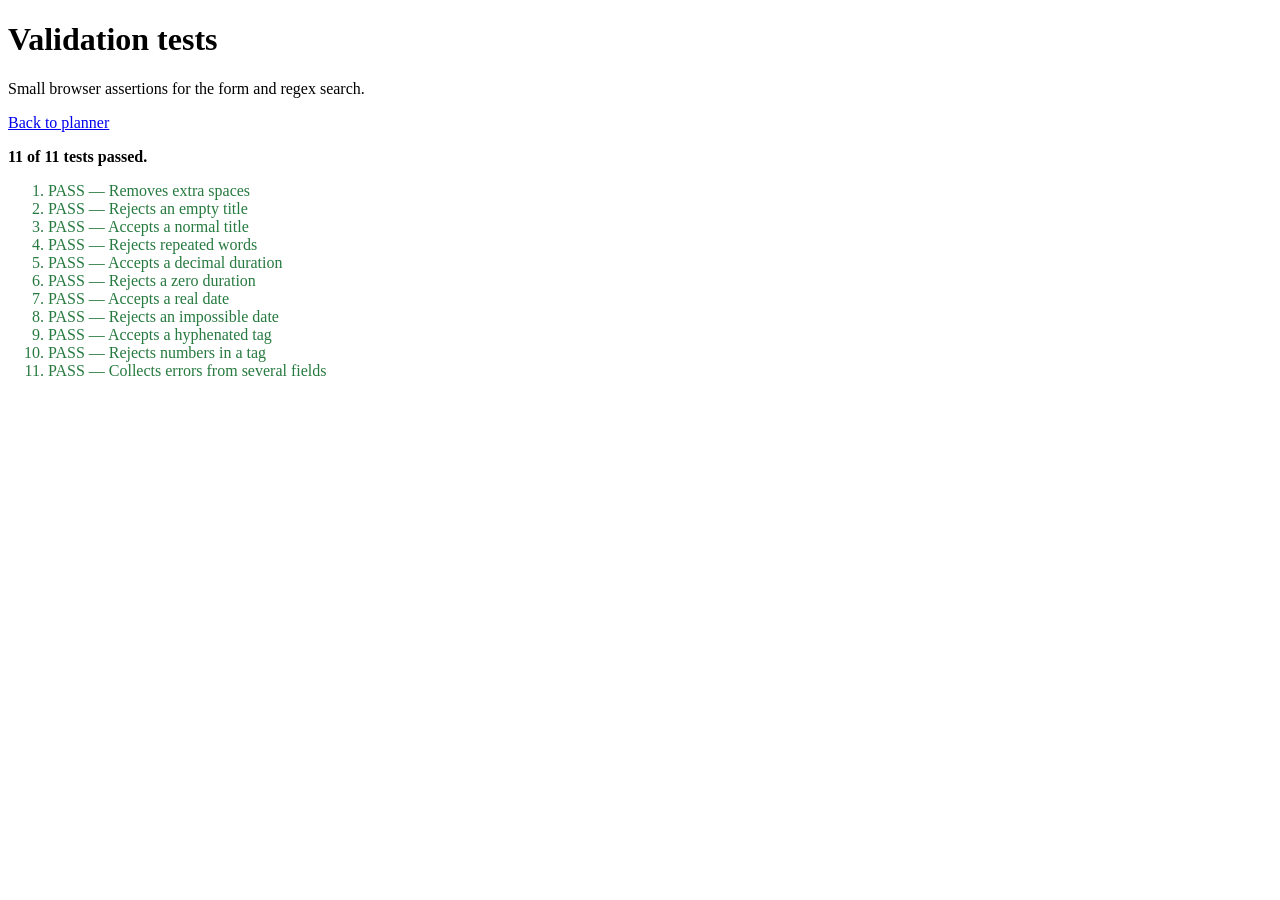
==== test.html @ 10c37b79 "added test.html and made app.js the control js and also  changed the border background and also adde" ====
<!doctype html>
<html lang="en">
  <head>
    <meta charset="UTF-8" />
    <meta name="viewport" content="width=device-width, initial-scale=1.0" />
    <title>CocoPlan Tests</title>
    <link rel="stylesheet" href="styles/main.css" />
  </head>
  <body>
    <main class="narrow-page">
      <div class="page-heading">
        <div>
          <h1>Validation tests</h1>
          <p>Small browser assertions for the form and regex search.</p>
        </div>
        <a class="button secondary" href="index.html">Back to planner</a>
      </div>
      <div class="card text-card">
        <p><strong id="test-summary">Running tests...</strong></p>
        <ol id="test-results"></ol>
      </div>
    </main>

    <script type="module">
      import {
        removingSpace,
        validatingTitle,
        validatingDuration,
        validatingDate,
        validatingTag,
        validatingTask,
      } from "./scripts/validators.js";

     
      const tests = [
        [
          "Removes extra spaces",
          removingSpace("  Review   notes  ") === "Review notes",
        ],
        ["Rejects an empty title", validatingTitle("") !== ""],
        [
          "Accepts a normal title",
          validatingTitle("Review chemistry notes") === "",
        ],
        [
          "Rejects repeated words",
          validatingTitle("Review review notes") !== "",
        ],
        ["Accepts a decimal duration", validatingDuration("1.5") === ""],
        ["Rejects a zero duration", validatingDuration("0") !== ""],
        ["Accepts a real date", validatingDate("2024-02-29") === ""],
        ["Rejects an impossible date", validatingDate("2026-02-30") !== ""],
        ["Accepts a hyphenated tag", validatingTag("Self-Care") === ""],
        ["Rejects numbers in a tag", validatingTag("Study101") !== ""],
        [
          "Collects errors from several fields",
          Object.keys(
            validatingTask({
              title: "",
              duration: "0",
              dueDate: "2026-02-30",
              tag: "Study101",
            }),
          ).length === 4,
        ],
      ];

      const list = document.getElementById("test-results");
      let passed = 0;

      
      tests.forEach(function (test) {
        const item = document.createElement("li");
        item.textContent = `${test[1] ? "PASS" : "FAIL"} — ${test[0]}`;
        item.style.color = test[1] ? "#267a3f" : "#b42318";
        list.appendChild(item);
        if (test[1]) passed += 1;
      });

      document.getElementById("test-summary").textContent =
        `${passed} of ${tests.length} tests passed.`;
    </script>
  </body>
</html>
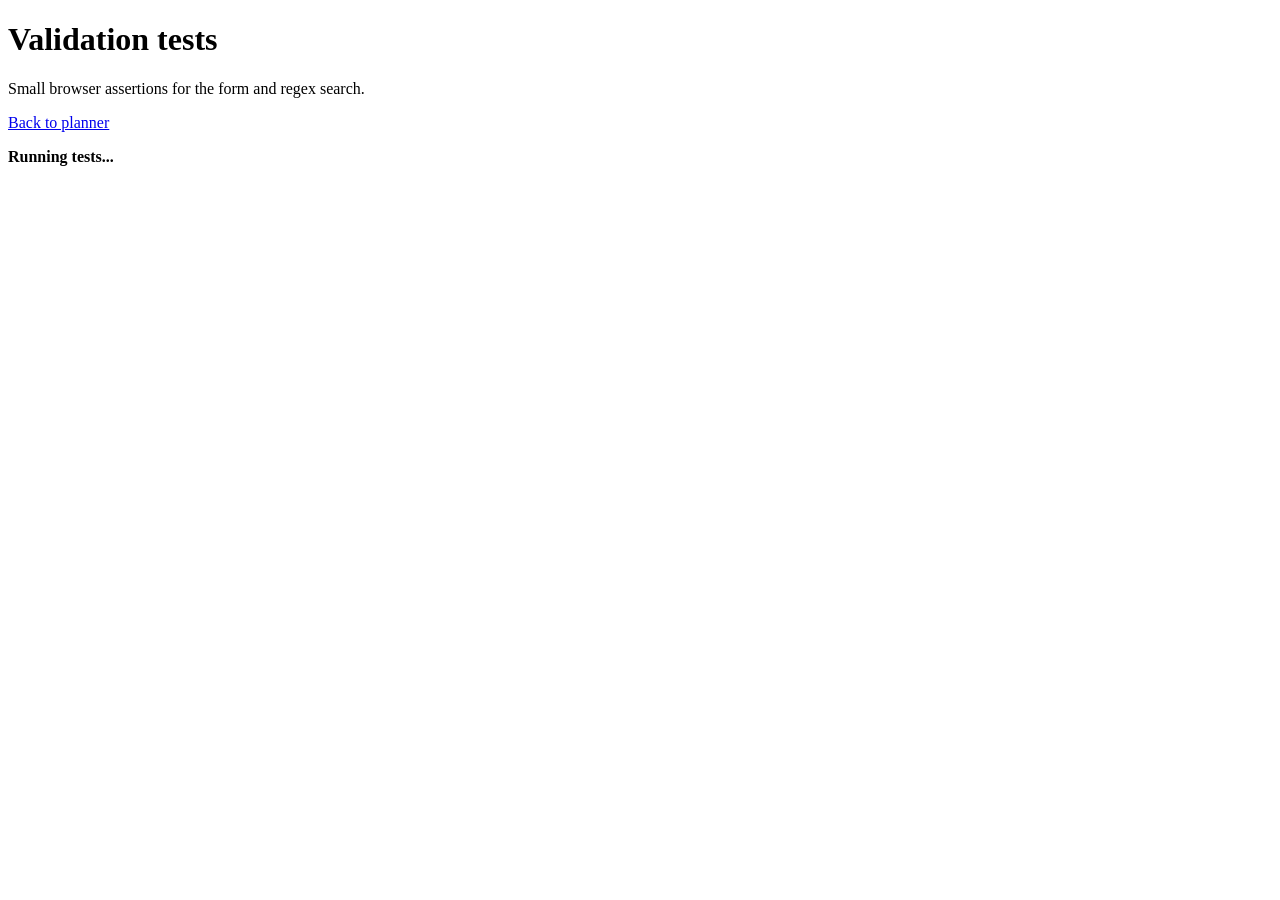
==== commit 7ee55e18: "fixed attribute and added a test html for M4 search and sorting" ====
--- a/test.html
+++ b/test.html
@@ -31,7 +31,8 @@
         validatingTask,
       } from "./scripts/validators.js";
 
-     
+      import { higlightText, makeSearchRegex, taskMatching, tweakSpecialHtml } from "./search.js";
+      
       const tests = [
         [
           "Removes extra spaces",
@@ -63,6 +64,32 @@
             }),
           ).length === 4,
         ],
+
+        // M4: regex tests 
+        ['compiles a valid regex', makeSearchRegex('study').errror === ''],
+        ['Matches without case sensititvity', makeSearchRegex('study').regex.test('STUDY notes')],
+        ['Rejects an invalid regex safely', makeSearchRegex('[').error !== ''],
+        [
+          'finds matching task text',
+          taskMatching(
+            {title: 'Review notes', tag:'study', dueDate: '2026-10-14', duration: 60, note: ''},
+            makeSearchRegex('review').regex
+          )
+        ],
+        [
+          'Excludes nonmatching task text',
+          !taskMatching(
+            {title: 'Review notes', tag: 'study', dueDate: '2026-10-14', duration: 60, note: ''},
+            makeSearchRegex('gym').regex
+          )
+        ],
+        
+        ['Escapes unsafe HTML', tweakSpecialHtml('<script>') === '&lt;script&gt;'],
+        [
+          'Highlights a safe match',
+          higlightText('Review notes', makeSearchRegex('Review').regex) === '<mar>Review</mark> notes'
+        ]
+
       ];
 
       const list = document.getElementById("test-results");
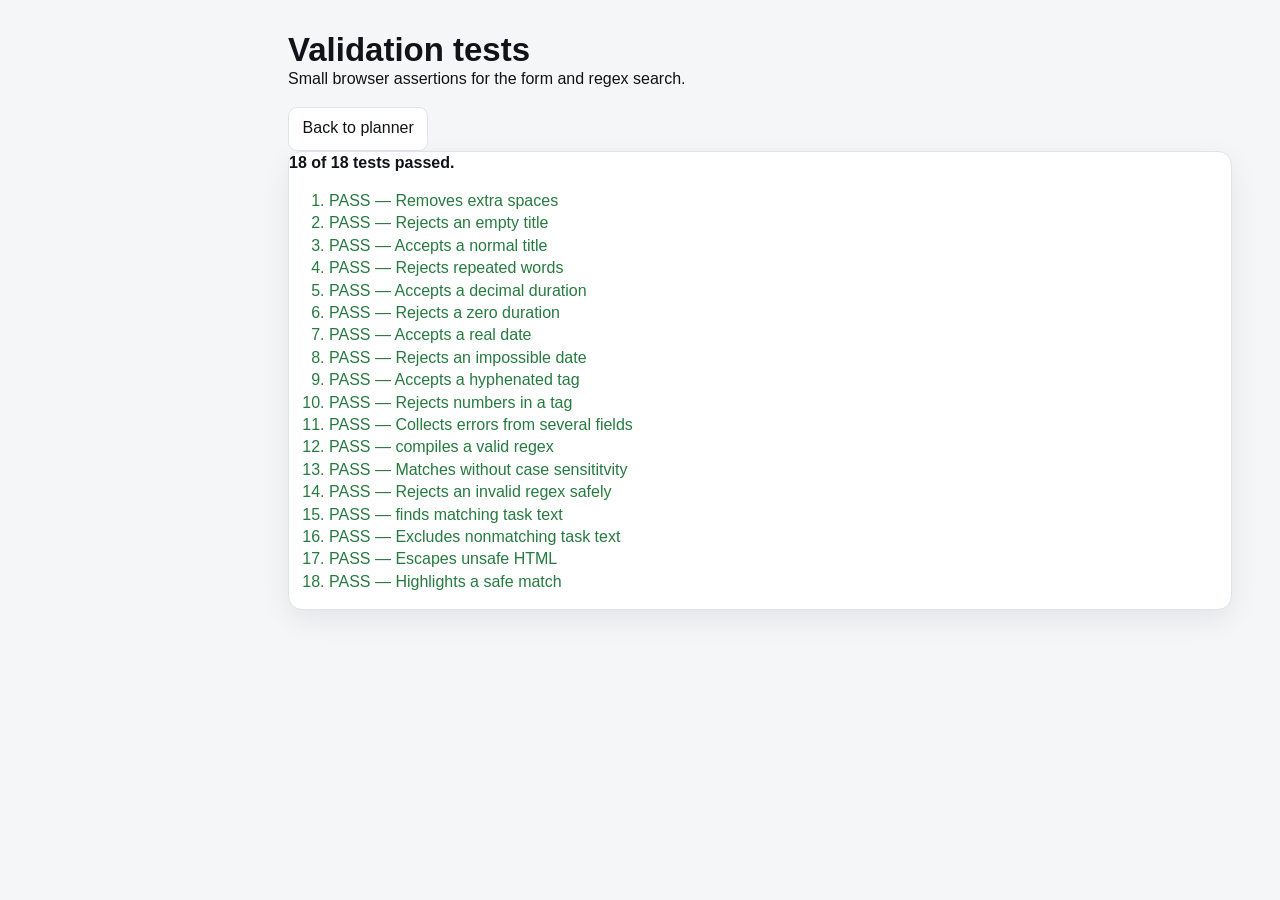
==== commit 395eeba4: "fixed texst.html inconscistencies and also it wasn't running due to the search.js wrong path" ====
--- a/test.html
+++ b/test.html
@@ -4,7 +4,7 @@
     <meta charset="UTF-8" />
     <meta name="viewport" content="width=device-width, initial-scale=1.0" />
     <title>CocoPlan Tests</title>
-    <link rel="stylesheet" href="styles/main.css" />
+    <link rel="stylesheet" href="styles/style.css" />
   </head>
   <body>
     <main class="narrow-page">
@@ -31,7 +31,7 @@
         validatingTask,
       } from "./scripts/validators.js";
 
-      import { higlightText, makeSearchRegex, taskMatching, tweakSpecialHtml } from "./search.js";
+      import { higlightText, makeSearchRegex, taskMatching, tweakSpecialHtml } from "./scripts/search.js";
       
       const tests = [
         [
@@ -66,7 +66,7 @@
         ],
 
         // M4: regex tests 
-        ['compiles a valid regex', makeSearchRegex('study').errror === ''],
+        ['compiles a valid regex', makeSearchRegex('study').error === ''],
         ['Matches without case sensititvity', makeSearchRegex('study').regex.test('STUDY notes')],
         ['Rejects an invalid regex safely', makeSearchRegex('[').error !== ''],
         [
@@ -87,7 +87,7 @@
         ['Escapes unsafe HTML', tweakSpecialHtml('<script>') === '&lt;script&gt;'],
         [
           'Highlights a safe match',
-          higlightText('Review notes', makeSearchRegex('Review').regex) === '<mar>Review</mark> notes'
+          higlightText('Review notes', makeSearchRegex('Review').regex) === '<mark>Review</mark> notes'
         ]
 
       ];
--- a/styles/style.css
+++ b/styles/style.css
@@ -0,0 +1,1192 @@
+* {
+    box-sizing: border-box
+}
+
+:root {
+    --surface: #ffffff;
+    --text:  #111318;
+    --page: #f5f6f8;
+    --border: #dfe3ea;
+    --radius: 14px;
+    --green: #168347;
+    --shadow: 0 10px 28px rgba(17, 19, 24, 0.07);
+    --green-soft: #e7f5eb;
+    --muted: #657087;
+    --soft-surface: #f0f1f3;
+    --red: #dc2626;
+}
+
+html {
+    scroll-behavior: smooth;
+}
+
+body {
+    display: flex;
+    flex-direction: column;
+    margin: 0;
+    background: var(--page);
+    color: var(--text);
+    font-family: Arial, Helvetica, sans-serif;
+    line-height: 1.4;  
+    min-height: 100vh;
+    min-width: 320px;
+}
+
+a {
+    color: inherit;
+}
+
+h1 {
+    font-size: 33px;
+    line-height: 1.1;
+    margin-bottom: 0;
+}
+
+h2 {
+    font-size: 1.15rem;
+    line-height: 1.25;
+}
+
+h1, h2, p {
+    margin-top: 0;
+}
+
+.skip-link {
+    position: fixed;
+    top: 0.6rem;
+    left: 0.6rem;
+    color: white;
+    border-radius: 5.8px;
+    padding: 0.55rem 0.8rem;
+    background: var(--text);
+    z-index: 100;
+    transform: translateY(-150%);
+}
+
+[hidden] {
+    display: none !important;
+}
+
+:focus-visible {
+  outline: 3px solid #2f80ed;
+  outline-offset: 3px;
+}
+
+.screen-reader-only {
+    position: absolute;
+    width: 1px;
+    height: 1px;
+    overflow: hidden;
+    clip: rect(0, 0, 0, 0);
+    clip-path: inset(50%);
+    white-space: nowrap;    
+}
+
+.skip-link:focus {
+    transform: translateY(0);
+}
+
+.heading {
+    border-bottom: 1px solid var(--border);
+    background: white;
+}
+
+.brand {
+    display: block;
+    padding: 1.25rem;
+    font-weight: 800;
+    font-size: 1.35rem;
+    text-decoration: none;
+}
+
+.all-navs {
+    position: fixed;
+    right: 0;
+    bottom: 0;
+    left: 0;
+    z-index: 30;
+    display: grid;
+    grid-template-columns: repeat(4, 1fr);
+    background: white;
+    list-style: none;
+    border-top: 1px solid var(--border);
+    margin: 0;
+    padding: 0.45rem;
+}
+
+.nav-links {
+    display: flex;
+    justify-content: center;
+    align-items: center;
+    border-radius: 9px;
+    font-size: 13px;
+    font-weight: 700;
+    padding: 0.55rem 5.6px;
+    gap: 0.4rem;
+    text-decoration: none;
+    min-height: 45px;
+}
+
+.nav-links:hover, .nav-links.active {
+    background: var(--soft-surface);
+}
+
+.nav-icon {
+    height: 18px;
+    width: 18px;
+}
+
+button, input, select {
+    font: inherit;
+}
+ 
+button, a, input, select {
+  transition: border-color 0.2s ease, background-color 0.2s ease;
+}
+
+
+.top-bar {
+    display: flex;
+    align-items: center;
+    justify-content: space-between;
+    min-height: 64px;
+    border-bottom: 1px solid var(--border);
+    padding: 0.75rem 1rem;
+    background: white;
+}
+
+.top-page {
+    display: flex;
+    align-items: center;
+    font-weight: 700;
+    gap: 8px;
+}
+
+.dot {
+    width: 9px;
+    height: 9px;
+    background-color: var(--green);
+    box-shadow: 0 0 0 4px var(--green-soft);
+    border-radius: 50%;
+}
+
+.theme {
+    display: inline-flex;
+    align-items: center;
+    min-height: 42px;
+    border: 1px solid var(--border);
+    border-radius: 9px;
+    padding: 8px 12px;
+    background: var(--surface);
+    color: var(--text);
+    cursor: pointer;
+    min-height: 42px;
+}
+
+
+.theme-icon {
+    width: 18px;
+    height: 18px;
+}
+
+main {
+    flex: 1;
+    width: 100%;
+    padding: 1.4rem 16px 6rem;
+
+    input, select {
+        color: var(--text);
+        width: 100%;
+        min-height: 44px;
+        background-color: var(--surface);
+        padding: 0.65rem 12px;
+        border: 1px solid #aeb7c7;
+        border-radius: 8px;
+    }
+    .primary {
+        color: white;
+        background: var(--text);
+        border-color: var(--text);
+    }
+} 
+
+.page {
+    width: 100%;
+    max-width: none;
+    margin: 0;
+}
+
+.page-header {
+    display: flex;
+    justify-content: space-between;
+    align-items: flex-start;
+    margin-bottom: 1.4rem;
+    gap: 17px;
+}
+
+.btn, .button {
+    background: var(--surface);
+    color: var(--text);
+    display: inline-flex;
+    justify-content: center;
+    align-items: center;
+    border: 1px solid var(--border);
+    padding: 0.6rem 0.85rem;
+    border-radius: 9px;
+    cursor: pointer;
+    text-decoration: none;
+    min-height: 44px;
+}
+
+.card {
+    background-color: #ffffff;
+    box-shadow: var(--shadow);
+    border: 1px solid var(--border);
+    border-radius: var(--radius);
+}
+
+
+/* DASHBOARD  feature*/
+
+.dash-stats {
+    display: flex;
+    flex-direction: column;
+    gap: 14px;
+}
+
+.stats-card {
+    display: flex;
+    align-items: center;
+    gap: 16px;
+    padding: 1.2rem;
+    min-height: 102px;
+}
+
+.stats-card strong {
+    font-size: 25px;
+}
+
+.stats-card p {
+    margin-bottom: 3.2px;
+    color: var(--muted);
+
+}
+
+.stats-icon {
+    background-color: var(--soft-surface);
+    width: 48px;
+    height: 46px;
+    display: grid;
+    place-items: center;
+    flex: 0 0 auto;
+    border-radius: 11px;
+}
+
+.stats-icon img {
+    width: 22px;
+    height: 22px;
+}
+
+.stats-card:nth-child(2) .stats-icon {
+  background: var(--green-soft);
+}
+
+.card-today, .chart-card, .recent-card {
+    padding: 20px;
+    margin-top: 16px;
+}
+
+.today-list {
+  padding-top: 0.85rem;
+}
+
+
+.today-heading, .card-header {
+  display: flex;
+  justify-content: space-between;
+  align-items: center;
+  gap: 16px;
+  border-bottom: 1px solid var(--border);
+  padding-bottom: 0.85rem;
+}
+
+.today-heading h2, .card-header h2 {
+    margin-bottom: 0;
+}
+
+
+.today-date {
+    color: var(--muted);
+    font-size: 0.85rem;
+    margin-bottom: 0;
+}
+
+.tag {
+  display: inline-flex;
+  border-radius: 999px;
+  padding: 0.2rem 0.55rem;
+  background: var(--soft-surface);
+  font-size: 12px;
+}
+
+.today-task {
+  display: flex;
+  align-items: center;
+  flex-wrap: wrap;
+  gap: 0.65rem;
+  padding: 12.8px;
+  border: 1px solid var(--border);
+  border-radius: 10px;
+  
+}
+
+.today-task strong {
+    margin-right: auto;
+}
+
+.week-chart {
+    display: flex;
+    justify-content: space-between;
+    align-items: flex-end;
+    padding: 20px 0 0.6rem;
+    gap: 0.45rem;
+    min-height: 185px;
+}
+
+.day-column {
+    color: var(--muted);
+    display: flex;
+    justify-content: flex-end;
+    flex-direction: column;
+    align-items: center;
+    flex: 1;
+    height: 150px;
+    font-size: 12px;
+    gap: 0.45rem;
+}
+
+.short-bar {
+    height: 42px;
+}
+
+.day-bar {
+    background: #a6a6a3;
+    width: min(100%, 34px);
+    border-radius: 4px 4px 0 0;
+}
+
+.medium-bar {
+    height: 72px;
+}
+
+.empty-bar {
+    height: 4px;
+}
+
+.tall-bar {
+    height: 103px;
+}
+
+.current-day {
+    background: var(--text);
+}
+
+.target {
+    padding-top: 12px;
+    border-top: 1px solid var(--border);
+}
+
+.week-progress {
+    width: 100%;
+    height: 7px;
+}
+
+.recent-head, .simple-task {
+
+    display: grid;
+    grid-template-columns: minmax(180px, 2fr) repeat(3, minmax(90px, 1fr)) 70px 70px;
+    gap: 12px;
+    align-items: center;
+}
+
+.recent-head {
+    display: none;
+    color: var(--muted);
+    font-size: 0.78rem;
+    font-weight: 700;
+    padding: 0.8rem 0.6rem;
+}
+
+.recent-actions-heading {
+    text-align: center;
+    grid-column: 5 / 7;
+}
+
+.simple-list {
+    margin: 0;
+    padding: 0;
+    list-style: none;
+}
+
+.simple-task {
+    grid-template-columns: 1fr auto;
+    border-top: 1px solid var(--border);
+    padding: 0.8rem 0.25rem;
+}
+
+.simple-task > strong {
+    grid-column: 1 / -1;
+}
+
+
+.action-button {
+    background: transparent;
+    color: var(--text);  
+    border: 0;
+    padding: 0.35rem;
+    cursor: pointer;
+}
+
+.action-button.delete {
+    color: var(--red);
+}
+
+
+section.page {
+    display: none;
+}
+
+section.page.active {
+    display: block;
+}
+
+mark {
+    background: #ffe89c;
+    color: var(--text);
+}
+
+        /* TASK feature */
+
+
+.secondary:hover, .btn:hover, .button:hover {
+    border-color: var(--text);
+}
+
+.field {
+    display: flex;
+    flex-direction: column;
+    gap: 0.35rem;
+}
+
+label, legend {
+    font-weight: 700;
+}
+
+.error-msg {
+    color: var(--red);
+    min-height: 1.25rem;
+    margin: 0;
+    font-size: 0.82rem;
+}
+
+.toolbar {
+    display: flex;
+    flex-direction: column;
+    gap: 0.9rem;
+    padding: 1rem;
+}
+
+
+#task-nbr {
+    font-style: italic;
+    font-weight: 500;
+}
+
+.result-count {
+    margin: 1rem 0 0.6rem;
+    color: black;
+}
+
+
+.task-table {
+    background: white;
+    overflow-x: auto;
+    border: 1px solid var(--border);
+    border-radius: var(--radius);
+    box-shadow: var(--shadow);
+    display: none;
+}
+
+table {
+    width: 100%;
+    min-width: 720px;
+    border-collapse: collapse;
+}
+
+th {
+    color: var(--muted);
+    background: #fafafa;
+    font-size: 0.8rem;
+}
+
+th, td {
+    border-bottom: 1px solid var(--border);
+    padding: 0.9rem;
+    text-align: left;
+}
+
+tbody tr:last-child td {
+    border-bottom: 0;
+}
+
+td button {
+    background: transparent;
+    color: var(--text);
+    padding: 4px;
+    border: 0;
+    cursor: pointer;
+}
+
+td button:last-child {
+    color: var(--red);
+}
+
+
+.task-cards {
+    display: grid;
+    gap: 12px;
+
+}
+
+.empty-state {
+    color: var(--muted);
+    background: var(--surface);
+    border: 1px solid var(--border);
+    padding: 32px;
+    text-align: center;
+    border-radius: var(--radius);
+}
+
+.task-card {
+    background: var(--surface);
+    padding: 16px;
+    border: 1px solid var(--border);
+    border-radius: var(--radius);
+    box-shadow: 0 4px 12px rgba(0, 0, 0, .08);
+}
+
+.task-title-button {
+    background: transparent;
+    color: inherit;
+    padding: 0;
+    border: 0;
+    font: inherit;
+    font-weight: 700;
+    text-align: left;
+    cursor: pointer;
+}
+
+
+.task-title-button:hover, .task-title-button:focus-visible {
+    text-decoration: underline;
+    text-underline-offset: 3px;
+}
+
+.task-card h2 {
+    font-weight: 700;
+    margin-bottom: 7px;
+}
+
+
+.task-card-actions {
+    display: flex;
+    gap: 11px;
+    margin-top: 13px;
+}
+/* ABOUT featuree */
+
+.about-card {
+    overflow: hidden;
+}
+
+.about-header {
+    display: flex;
+    flex-direction: column;
+    align-items: flex-start;
+    gap: 16px;
+    padding: 1.4rem;
+}
+
+
+.number, .eyebrow {
+    color: var(--green);
+    margin-bottom: 0.35rem;
+    font-size: 12px;
+    font-weight: 800;
+    letter-spacing: 0.1em;
+    text-transform: uppercase
+}
+
+.C-mark {
+    background: var(--text);
+    color: #ffffff;
+    font-weight: 800;
+    display: grid;
+    flex: 0 0 auto;
+    place-items: center;
+    width: 54px;
+    height: 54px;
+    border-radius: 13px;
+    font-size: 1.4rem;
+}
+.about-header h2, .about-desc h2 {
+    margin-bottom: 0.35rem;
+}
+
+.about-desc {
+    flex: 1;
+    padding: 1.4rem;
+}
+
+.about-header p, .about-desc li {
+    color: var(--muted);
+}
+
+.about-details {
+    display: flex;
+    flex-direction: column;
+    border-top: 1px solid var(--border);
+    border-bottom: 1px solid var(--border);
+}
+
+.about-desc:not(:first-child) {
+    border-top: 1px solid var(--border);
+}
+
+.about-desc ul {  
+    padding-left: 20px;
+    margin: 12px 0 0;
+}
+
+.about-desc li {
+    margin-bottom: 0.4rem;
+}
+
+.about-contact {
+    display: flex;
+    flex-direction: column;
+    align-items: flex-start;
+    gap: 16px;
+    padding: 1.4rem;
+}
+
+.about-contact h2 {
+    margin-bottom: 0.35rem;
+}
+
+.contact-links {
+    display: flex;
+    flex-direction: column;
+    gap: 0.35rem;
+}
+
+/* Setting feature */
+
+.section-heading {
+    margin-bottom: 22px;
+}
+
+.section-heading .eyebrow {
+    margin-bottom: 6px;
+}
+
+.section-heading h1 {
+     margin: 0;
+}
+
+
+.settings-panel {
+    display: flex;
+    flex-direction: column;
+    overflow: hidden;
+    padding: 0;
+}
+
+.settings-card {
+    flex: 1;
+    min-width: 0;
+    padding: 24px;
+}
+
+.settings-card:not(:first-child) {
+    border-top: 1px solid var(--border);
+}
+
+.setting-heading {
+    display: flex;
+    align-items: center;
+    gap: 12px;
+    margin-bottom: 20px;
+}
+
+.setting-heading h2, .setting-heading p {
+    margin-bottom: 0;
+}
+
+
+.setting-heading p, .setting-note, .appearance-row p {
+  color: var(--muted);
+  font-size: 0.82rem;
+}
+
+
+.settings-card fieldset {
+    display: flex;
+    flex-wrap: wrap;
+    gap: 12px 20px;
+    padding: 0;
+    margin: 0 0 16px;
+    border: 0;
+}
+
+
+
+.setting-icon {
+    background: var(--soft-surface);
+    display: grid; 
+    flex: 0 0 auto;                          
+    place-items: center;
+    width: 48px;
+    height: 48px;
+    border-radius: 11px;
+}
+
+.settings-card fieldset label {
+    display: flex;
+    align-items: center;
+    gap: 0.35rem;
+}
+
+.settings-card input[type="radio"] {
+    width: auto;
+    min-height: auto;
+}
+
+.appearance-row {
+    display: flex;
+    flex-direction: column;
+    align-items: flex-start;
+    gap: 0.8rem;
+}
+
+
+.setting-icon img {
+    width: 22px;
+    height: 22px;
+}
+
+input#weekly-cap {
+    margin-bottom: 20px;
+}
+
+.danger {
+    color: var(--red);
+    border-color: #f1aaaa;
+}
+
+.small-toggle {
+    background: var(--surface);
+    display: inline-flex;
+    align-items: center;
+    gap: 8px;
+    padding: 0.45rem 0.6rem;
+    color: var(--text);
+    cursor: pointer;
+    border: 1px solid var(--border);
+    border-radius: 8px;
+}
+
+.toggle-track {
+    display: flex;
+    align-items: center;
+    width: 34px;
+    height: 18px;
+    border-radius: 999px;
+    padding: 2px;
+    background: var(--muted);
+}
+
+.toggle-knob {
+    width: 14px;
+    height: 14px;
+    border-radius: 50%;
+    background: var(--surface);
+
+}
+
+
+.button-row {
+    display: flex;
+    flex-wrap: wrap;
+    gap: 13px;
+}
+
+.file-button  {
+    font-weight: 400;
+}
+
+.file-button input {
+    display: none;
+}
+
+
+        /* FOOTER  */
+footer {
+    display: none;
+    background: transparent;
+    color: var(--muted);
+    border-top: 0;
+    padding: 1.4rem 1rem 6rem;
+    text-align: center;
+}
+
+footer p {
+    margin-bottom: 0;
+}
+
+/* those using tablets */
+
+@media (min-width: 768px) {
+
+    .dash-stats {
+        flex-direction: row;
+    }
+
+    .stats-card {
+        flex: 1;
+    }
+
+    .recent-head {
+        
+        display: grid;
+    }
+
+    .simple-task {
+        grid-template-columns: minmax(180px, 2fr) repeat(3, minmax(90px, 1fr)) 70px 70px;
+    }
+
+    .simple-task strong {
+        grid-column: auto;
+    }
+
+    .toolbar {
+        align-items: flex-end;
+        flex-direction: row;
+    }
+
+    .search-area {
+        flex: 1;
+    }
+
+    .task-table {
+        display: block;
+    }
+
+    .task-cards {
+        display: none;
+    }
+    .sort-area {
+        width: 180px;
+    }
+
+    .about-header {
+        align-items: center;
+        flex-direction: row;
+    }
+
+    .about-details, .settings-panel {
+        flex-direction: row;
+    }
+
+   .about-desc:not(:first-child),.settings-card:not(:first-child) {
+        border-top: 0;
+        border-left: 1px solid var(--border);
+    }
+    .about-contact {
+        justify-content: space-between;
+        align-items: center;
+        flex-direction: row;
+    }
+
+    .contact-links {
+        align-items: flex-end;
+    }
+}
+
+/* those using laptops */
+
+@media (min-width: 1024px) {
+    .heading {
+        position: fixed;
+        top: 0;
+        bottom: 0;
+        left: 0;
+        z-index: 40;
+        width: 240px;
+        border-right: 1px solid var(--border);
+        border-bottom: 0;
+  }
+
+  .brand {
+        display: flex;
+        align-items: center;
+        padding: 0 29px;
+        height: 78px;
+        min-height: 0;
+  }
+
+  .all-navs {
+        position: static;
+        display: flex;
+        flex-direction: column;
+        gap: 0.45rem;
+        border-top: 0;
+        padding: 1.25rem 1rem;
+  }
+
+
+  .nav-links {
+        font-size: 16px;
+        justify-content: flex-start;
+        min-height: 52px;
+        padding: 12px 16px;
+    
+  }
+
+  .top-bar {
+        margin-left: 240px;
+        min-height: 72px;
+        padding-inline: 48px;
+  }
+
+  main {
+        width: auto;
+        padding: 2rem 3rem 4rem;
+        margin-left: 240px;
+  }
+
+  footer {
+    display: block;
+    padding: 1.4rem 48px;
+    margin-left: 240px;
+  }
+
+  .card-today, .chart-card, .recent-card {
+     padding: 1.4rem;
+  }
+}
+
+/* Task dialog */
+
+dialog {
+    background: var(--surface);
+    color: var(--text);
+    width: 90%;
+    padding: 24px;
+    max-width: 670px;
+    max-height: 90vh;
+    overflow-y: auto;
+    border: 1px solid var(--border);
+    border-radius: var(--radius);
+    box-shadow: var(--shadow);
+}
+
+dialog::backdrop {
+    background-color:  rgba(17, 19, 24, 0.55);
+}
+
+#task-form {
+    display: flex;
+    flex-direction: column;
+    gap: 18px;
+}
+
+#dialog-heading {
+    display: flex;
+    justify-content: space-between;
+    align-items: flex-start;
+    gap: 16px;
+    padding-bottom: 16px;
+    border-bottom: 1px solid var(--border);
+}
+
+#dialog-heading h2 {
+    font-size: 1.5rem;
+    margin-bottom: 4px;
+}
+
+.dialog-intro {
+    color: var(--muted);
+    font-size: 0.9rem;
+    margin-bottom: 0;
+}
+
+.close-btn { 
+    background: var(--surface);
+    color: var(--text);
+    display: inline-flex;   
+    justify-content: center;
+    align-items: center;
+    flex-shrink: 0;
+    width: 40px;
+    height: 40px;
+    border-radius: 50%;
+    cursor: pointer;
+    }
+
+.close-btn::before {
+    font-size: 1.4rem;
+    content: "x";
+}
+
+.close-btn:hover {
+    background: var(--soft-surface);
+}
+
+.field, #field {
+    display: flex;
+    flex-direction: column;
+    gap: 6px;
+}
+
+#task-form label {
+    font-weight: 700;
+}
+
+.form-row {
+    display: flex;
+    flex-direction: column;
+    gap: 16px;
+}
+
+.form-row .field {
+    flex: 1;
+}
+
+#task-form input:not([type="hidden"]),
+#task-form textarea {
+    background: white;
+    color: var(--text);
+    font: inherit;
+    width: 100%;
+    border: 1px solid #aeb7c7;
+    border-radius: 8px;
+    min-height: 46px;
+    padding: 10px 12px;
+}
+
+#task-form textarea {
+    min-height: 95px;
+    resize: vertical;
+}
+
+.field-help {
+    font-size: 0.82rem;
+    margin-bottom: 0;
+    color: var(--muted);
+}
+
+.opt-label { 
+    color: var(--muted);
+    font-size: 0.82rem;
+    font-weight: 400;
+}
+
+.error-text {
+    color: var(--red);
+    font-size: 0.82rem;
+    min-height: 20px;
+    margin-bottom: 0;
+}
+
+.tag-suggestions {
+    display: flex;
+    flex-wrap: wrap;
+    gap: 8px;
+    margin-top: 4px;    
+}
+
+.tag-suggestions button {
+    color: var(--text);
+    background: var(--soft-surface);
+    padding: 6px 11px;
+    border: 1px solid var(--border);
+    border-radius: 999px;
+    cursor: pointer;
+}
+
+.tag-suggestions button:hover {
+    border-color: var(--text);
+}
+
+
+.dialog-actions {
+    display: flex;
+    justify-content: flex-end;
+    gap: 10px;
+    padding-top: 16px;
+    border-top: 1px solid var(--border);
+}
+
+@media (min-width: 768px) {
+  .form-row {
+    flex-direction: row;
+  }
+}
+
+/* Task detail dialogs  M4 */
+
+.details-dialog {
+    width: min(560px, calc(100% - 2rem));
+}
+
+.task-details-grid {
+    display: grid;
+    grid-template-columns: repeat(3, 1fr);
+    gap: 11px;
+}
+
+.task-details-grid>div {
+    padding: 14px;
+    border: 1px solid var(--border);
+    border-radius: 10px;
+    background: var(--soft-surface);
+}
+
+.task-details-grid span {
+    display: block;
+    margin-bottom: 4px;
+    color: var(--muted);
+}
+
+.details-note {
+    padding: 16px;
+    border: 1px solid var(--border);
+    border-radius: 10px;
+    margin-top: 1rem;
+}
+
+.details-note h3 {
+    margin: 0 0 6px;
+    font-size: 15px;
+}
+
+.details-note p {
+    white-space: pre-wrap;
+    margin: 0;
+}
+
+.details-note.empty p {
+    color: var(--muted);
+}
+
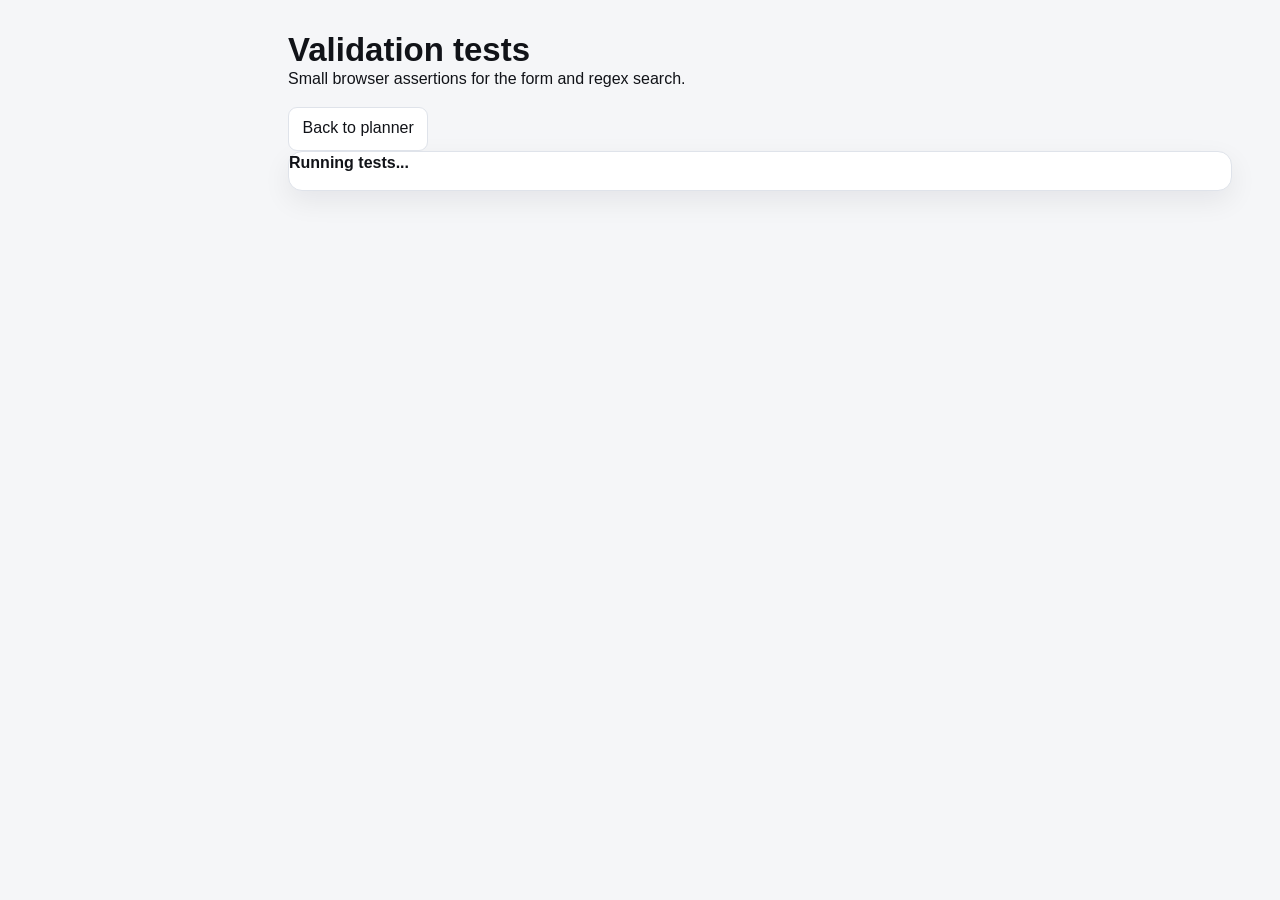
==== commit cb1a4148: "imported json tests styled dark theme and changed a few var to allow themes to function effectively" ====
--- a/test.html
+++ b/test.html
@@ -28,11 +28,33 @@
         validatingDuration,
         validatingDate,
         validatingTag,
-        validatingTask,
+        validatingImport,
+        validatingTask
       } from "./scripts/validators.js";
 
       import { higlightText, makeSearchRegex, taskMatching, tweakSpecialHtml } from "./scripts/search.js";
       
+      const validImportedTask = {
+        id: 'task-test-1',
+        title: 'Review test notes',
+        duration: 60,
+        dueDate: '2026-10-15',
+        tag: 'Study',
+        completed: false,
+        note: '',
+        createdAt: '2026-10-15T08:00:00.000Z',
+        updatedAt: '2026-10-15T08:00:00.000Z'
+      };
+
+      const taskMissingTag = Object.assign({}, validImportedTask);
+      delete taskMissingTag.tag;
+
+      const taskWithInvalidTitle = Object.assign({}, validImportedTask);
+      taskWithInvalidTitle.title = '';
+
+      const taskWithInvalidTimestamp = Object.assign({}, validImportedTask);
+      taskWithInvalidTimestamp.updatedAt = 'not-a-date';
+
       const tests = [
         [
           "Removes extra spaces",
@@ -90,6 +112,13 @@
           higlightText('Review notes', makeSearchRegex('Review').regex) === '<mark>Review</mark> notes'
         ]
 
+
+        ['Accepts a valid imported task array', validatingImport([validImportedTask]) === ''],
+        ['Rejects a non-array import', validatingImport({ tasks: [] }) !== ''],
+        ['Rejects a missing required field', validatingImport([taskMissingTag]) !== ''],
+        ['Rejects duplicate task IDs', validatingImport([validImportedTask, validImportedTask]) !== ''],
+        ['Rejects invalid task values', validatingImport([taskWithInvalidTitle]) !== ''],
+        ['Rejects invalid timestamps', validatingImport([taskWithInvalidTimestamp]) !== '']
       ];
 
       const list = document.getElementById("test-results");
--- a/styles/style.css
+++ b/styles/style.css
@@ -16,6 +16,18 @@
     --red: #dc2626;
 }
 
+html[data-theme="dark"] {
+    color-scheme: dark;
+    --page: #121318;
+    --surface: #1b1d23;
+    --soft-surface: #292c33;
+    --text: #f3f4f6;
+    --muted: #a0a6b2;
+    --border: #2d3038;
+    --green-soft: #173b29;
+    --shadow: 0 10px 20px rgba(0, 0, 0, 0.3);
+}
+
 html {
     scroll-behavior: smooth;
 }
@@ -88,7 +100,7 @@
 
 .heading {
     border-bottom: 1px solid var(--border);
-    background: white;
+    background: var(--surface);
 }
 
 .brand {
@@ -107,7 +119,7 @@
     z-index: 30;
     display: grid;
     grid-template-columns: repeat(4, 1fr);
-    background: white;
+    background: var(--surface);
     list-style: none;
     border-top: 1px solid var(--border);
     margin: 0;
@@ -152,7 +164,7 @@
     min-height: 64px;
     border-bottom: 1px solid var(--border);
     padding: 0.75rem 1rem;
-    background: white;
+    background: var(--surface);
 }
 
 .top-page {
@@ -204,7 +216,7 @@
         border-radius: 8px;
     }
     .primary {
-        color: white;
+        color: var(--surface);
         background: var(--text);
         border-color: var(--text);
     }
@@ -239,7 +251,7 @@
 }
 
 .card {
-    background-color: #ffffff;
+    background-color: var(--surface);
     box-shadow: var(--shadow);
     border: 1px solid var(--border);
     border-radius: var(--radius);
@@ -297,7 +309,10 @@
 }
 
 .today-list {
-  padding-top: 0.85rem;
+    display: flex;
+    flex-direction: column;
+    gap: 10px;
+    padding-top: 0.85rem;
 }
 
 
@@ -322,23 +337,24 @@
 }
 
 .tag {
-  display: inline-flex;
-  border-radius: 999px;
-  padding: 0.2rem 0.55rem;
-  background: var(--soft-surface);
-  font-size: 12px;
+    display: inline-flex;
+    border-radius: 999px;
+    padding: 0.2rem 0.55rem;
+    background: var(--soft-surface);
+    font-size: 12px;
 }
 
 .today-task {
-  display: flex;
-  align-items: center;
-  flex-wrap: wrap;
-  gap: 0.65rem;
-  padding: 12.8px;
-  border: 1px solid var(--border);
-  border-radius: 10px;
-  
-}
+    display: flex;
+    align-items: center;
+    flex-wrap: wrap;
+    gap: 0.65rem;
+    padding: 12.8px;
+    border: 1px solid var(--border);
+    border-radius: 10px;
+    
+}
+
 
 .today-task strong {
     margin-right: auto;
@@ -373,6 +389,38 @@
     background: #a6a6a3;
     width: min(100%, 34px);
     border-radius: 4px 4px 0 0;
+    position: relative;
+    min-height: 4px;
+    border: 0;
+    padding: 0;
+    cursor: pointer;
+}
+
+.day-bar::after {
+    content: attr(data-tooltip);
+    color: var(--surface);
+    background: var(--text);
+    position: absolute;
+    left: 50%;
+    bottom: calc(100% + 7px);
+    display: none;
+    min-width: 67px;
+    padding: 5px 7px;
+    transform: translateX(-50px);
+    border-radius: 5px;
+    font-size: 12px;
+    text-align: center;
+    white-space: nowrap;
+    z-index: 2;
+}
+
+.day-bar:hover::after,
+.day-bar:focus-visible::after {
+    display: block;
+}
+
+.day-bar .current-day {
+    background: var(--text);
 }
 
 .medium-bar {
@@ -396,9 +444,14 @@
     border-top: 1px solid var(--border);
 }
 
+.target p{
+    margin-bottom: 8px;
+}
+
 .week-progress {
     width: 100%;
     height: 7px;
+    accent-color: var(--green);
 }
 
 .recent-head, .simple-task {
@@ -436,6 +489,7 @@
 
 .simple-task > strong {
     grid-column: 1 / -1;
+    overflow-wrap: anywhere;
 }
 
 
@@ -504,12 +558,12 @@
 
 .result-count {
     margin: 1rem 0 0.6rem;
-    color: black;
+    color: var(--text);
 }
 
 
 .task-table {
-    background: white;
+    background: var(--surface);
     overflow-x: auto;
     border: 1px solid var(--border);
     border-radius: var(--radius);
@@ -547,7 +601,7 @@
     cursor: pointer;
 }
 
-td button:last-child {
+td .delete {
     color: var(--red);
 }
 
@@ -1075,7 +1129,7 @@
 
 #task-form input:not([type="hidden"]),
 #task-form textarea {
-    background: white;
+    background: var(--surface);
     color: var(--text);
     font: inherit;
     width: 100%;
@@ -1190,3 +1244,91 @@
     color: var(--muted);
 }
 
+.today-task input[type="checkbox"] {
+    width: 18px;
+    height: 18px;
+    flex: 0 0 auto;
+    cursor: pointer;
+}
+
+.today-task.completed {
+    text-decoration: line-through;
+}
+
+.note-buttton {
+    background: transparent;
+    color: var(--muted);
+    padding: 4px;
+    cursor: pointer;
+    border: 0;
+}
+
+.today-note {
+    color: var(--muted);
+    border-top: 1px solid var(--border);
+    padding: 10px 0 0 28px;
+    margin: 0;
+}
+
+
+.bar-item {
+    display: flex;
+    flex-direction: column;
+    justify-content: flex-end;
+    align-items: center;
+    flex: 1;
+    gap: 7px;
+    height: 150px;
+}
+
+.bar-shell {
+    display: flex;
+    flex-direction: column;
+    height: 120px;
+    justify-content: flex-end;
+    align-items: center;
+    width: 100%;
+}
+
+.bar {
+    background: #a6a6a3;
+    display: block;
+    width: 34px;
+    min-height: 4px;
+    border-radius: 4px 4px 0 0;
+}
+
+.bar-item.today .bar {
+    background: var(--text);   
+}
+
+.bar-value {
+    visibility: hidden;
+    font-size: 12px;
+}
+
+.bar-item:hover .bar-value,
+.bar-item:focus-visible .bar-value {
+    visibility: visible;
+}
+
+.today-task-row {
+    display: flex;
+    align-items: center;
+    width: 100%;
+    gap: 10px;
+}
+
+.today-task-title {
+    margin-right: auto;
+}
+
+.today-task-meta {
+    display: flex;
+    align-items: center;
+    gap: 9px;
+}
+
+.today-note-editor textarea {
+    flex: 1;
+}
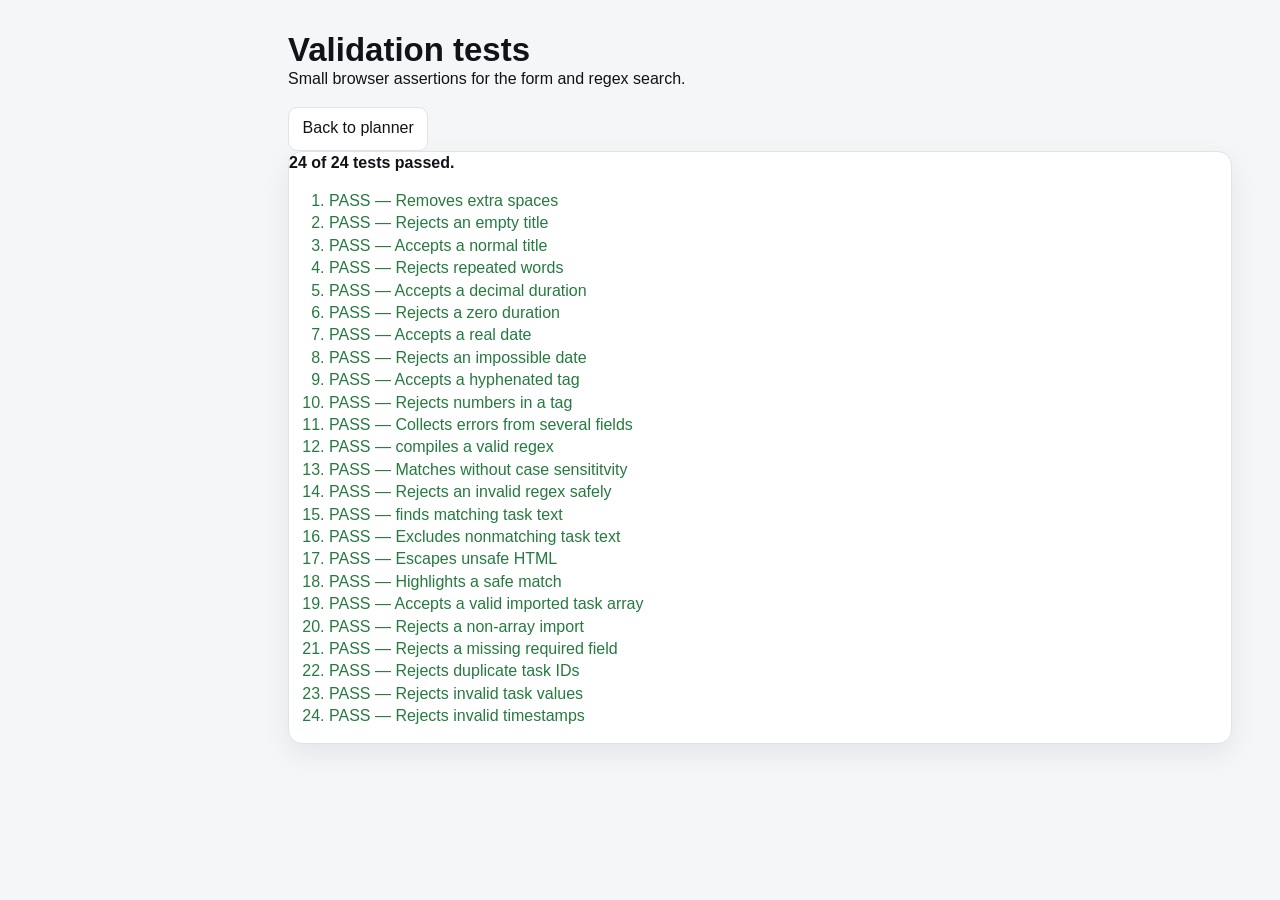
==== commit 3d62017b: "fixed the duration to display the selected hours or mins and also an error in test.html that was sto" ====
--- a/test.html
+++ b/test.html
@@ -3,7 +3,7 @@
   <head>
     <meta charset="UTF-8" />
     <meta name="viewport" content="width=device-width, initial-scale=1.0" />
-    <title>CocoPlan Tests</title>
+    <title>Edu plan Tests</title>
     <link rel="stylesheet" href="styles/style.css" />
   </head>
   <body>
@@ -110,7 +110,7 @@
         [
           'Highlights a safe match',
           higlightText('Review notes', makeSearchRegex('Review').regex) === '<mark>Review</mark> notes'
-        ]
+        ],
 
 
         ['Accepts a valid imported task array', validatingImport([validImportedTask]) === ''],
--- a/styles/style.css
+++ b/styles/style.css
@@ -77,6 +77,20 @@
 
 [hidden] {
     display: none !important;
+}
+
+#polite-message:empty, #urgent-message:empty {
+    display: none;
+}
+
+#polite-message, #urgent-message  {
+    padding: 10px 16px;
+    text-align: center;
+    background: var(--surface);
+}
+
+#urgent-message {
+    color: var(--red);
 }
 
 :focus-visible {
